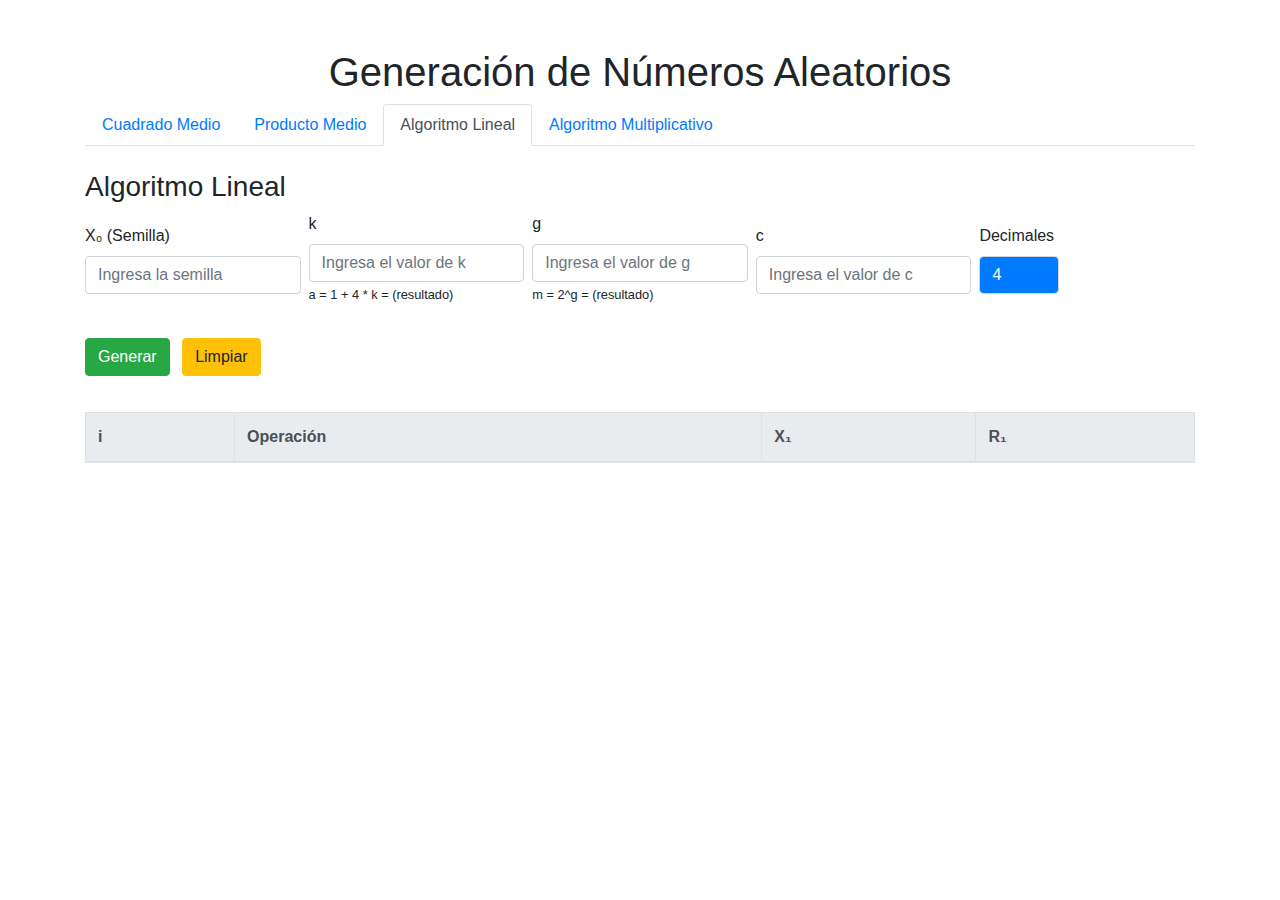
==== lineal.html @ 27ddfdbb "Aplicacion terminada" ====
<!DOCTYPE html>
<html lang="es">
<head>
    <meta charset="UTF-8">
    <meta name="viewport" content="width=device-width, initial-scale=1.0">
    <title>Generación de Números Aleatorios - Algoritmo Lineal</title>
    <link href="https://stackpath.bootstrapcdn.com/bootstrap/4.5.2/css/bootstrap.min.css" rel="stylesheet">
    <link href="css/estilos.css" rel="stylesheet">
</head>
<body>
    <div class="container mt-5">
        <h1 class="text-center">Generación de Números Aleatorios</h1>
        <ul class="nav nav-tabs" id="myTab" role="tablist">
            <li class="nav-item">
                <a class="nav-link" id="cuadrado-medio-tab" href="cuadrado_medio.html" role="tab" aria-controls="cuadrado-medio" aria-selected="false">Cuadrado Medio</a>
            </li>
            <li class="nav-item">
                <a class="nav-link" id="producto-medio-tab" href="producto_medio.html" role="tab" aria-controls="producto-medio" aria-selected="false">Producto Medio</a>
            </li>
            <li class="nav-item">
                <a class="nav-link active" id="lineal-tab" href="" role="tab" aria-controls="lineal" aria-selected="true">Algoritmo Lineal</a>
            </li>
            <li class="nav-item">
                <a class="nav-link" id="multiplicativo-tab" href="multiplicativo.html" role="tab" aria-controls="multiplicativo" aria-selected="false">Algoritmo Multiplicativo</a>
            </li>
        </ul>
        <div class="tab-content" id="myTabContent">
            <div class="tab-pane fade show active" id="lineal" role="tabpanel" aria-labelledby="lineal-tab">
                <div class="mt-4">
                    <h3>Algoritmo Lineal</h3>
                    <form id="linealForm">
                        <div class="input-row d-flex align-items-center">
                            <div class="form-group mr-2">
                                <label for="X0">X₀ (Semilla)</label>
                                <input type="number" class="form-control" id="X0" placeholder="Ingresa la semilla" min="1" required>
                                <div class="invalid-feedback">Por favor ingresa un número entero positivo.</div>
                            </div>
                            <div class="form-group mr-2">
                                <label for="k">k</label>
                                <input type="number" class="form-control" id="k" placeholder="Ingresa el valor de k" min="1" required>
                                <div class="invalid-feedback">Por favor ingresa un número entero positivo.</div>
                                <small id="calculoA">a = 1 + 4 * k = (resultado)</small> <!-- Cálculo de a -->
                            </div>
                            <div class="form-group mr-2">
                                <label for="g">g</label>
                                <input type="number" class="form-control" id="g" placeholder="Ingresa el valor de g" min="1" required>
                                <div class="invalid-feedback">Por favor ingresa un número entero positivo.</div>
                                <small id="calculoM">m = 2^g = (resultado)</small> <!-- Cálculo de m -->
                            </div>
                            <div class="form-group mr-2">
                                <label for="c">c</label>
                                <input type="number" class="form-control" id="c" placeholder="Ingresa el valor de c" min="1" required>
                                <div class="invalid-feedback">Por favor ingresa un número primo.</div>
                            </div>
                            <div class="form-group ml-auto">
                                <label for="decimales">Decimales</label>
                                <input type="number" class="form-control bg-primary text-white" id="decimales" value="4" min="1" max="20" style="width: 80px;" required>
                            </div>
                        </div>
                        <div class="mt-3">
                            <button type="submit" class="btn btn-success mr-2">Generar</button>
                            <button type="reset" class="btn btn-warning">Limpiar</button>
                        </div>
                    </form>
                    
                    <div class="table-container">
                        <table class="table table-bordered mt-3">
                            <thead class="thead-light">
                                <tr>
                                    <th scope="col">i</th>
                                    <th scope="col">Operación</th>
                                    <th scope="col">X₁</th>
                                    <th scope="col">R₁</th>
                                </tr>
                            </thead>
                            <tbody id="resultados">
                                <!-- Las filas se generarán dinámicamente -->
                            </tbody>
                        </table>
                    </div>
                    <div id="mensajeDegeneracion" class="mt-3 text-danger"></div>
                </div>
            </div>
        </div>
    </div>

    <script src="https://code.jquery.com/jquery-3.5.1.slim.min.js"></script>
    <script src="https://cdn.jsdelivr.net/npm/@popperjs/core@2.11.6/dist/umd/popper.min.js"></script>
    <script src="https://stackpath.bootstrapcdn.com/bootstrap/4.5.2/js/bootstrap.min.js"></script>
    <script src="js/lineal.js"></script>
</body>
</html>
---- css/estilos.css ----
/* Ajuste de estilos personalizados */
.input-row {
    display: flex;
    justify-content: space-between;
}

.input-row .form-group {
    flex: 1;
    margin-right: 10px;
}

.input-row .form-group:last-child {
    margin-right: 0;
}

.table-container {
    max-height: 400px;
    overflow-y: auto;
    margin-top: 20px;
}
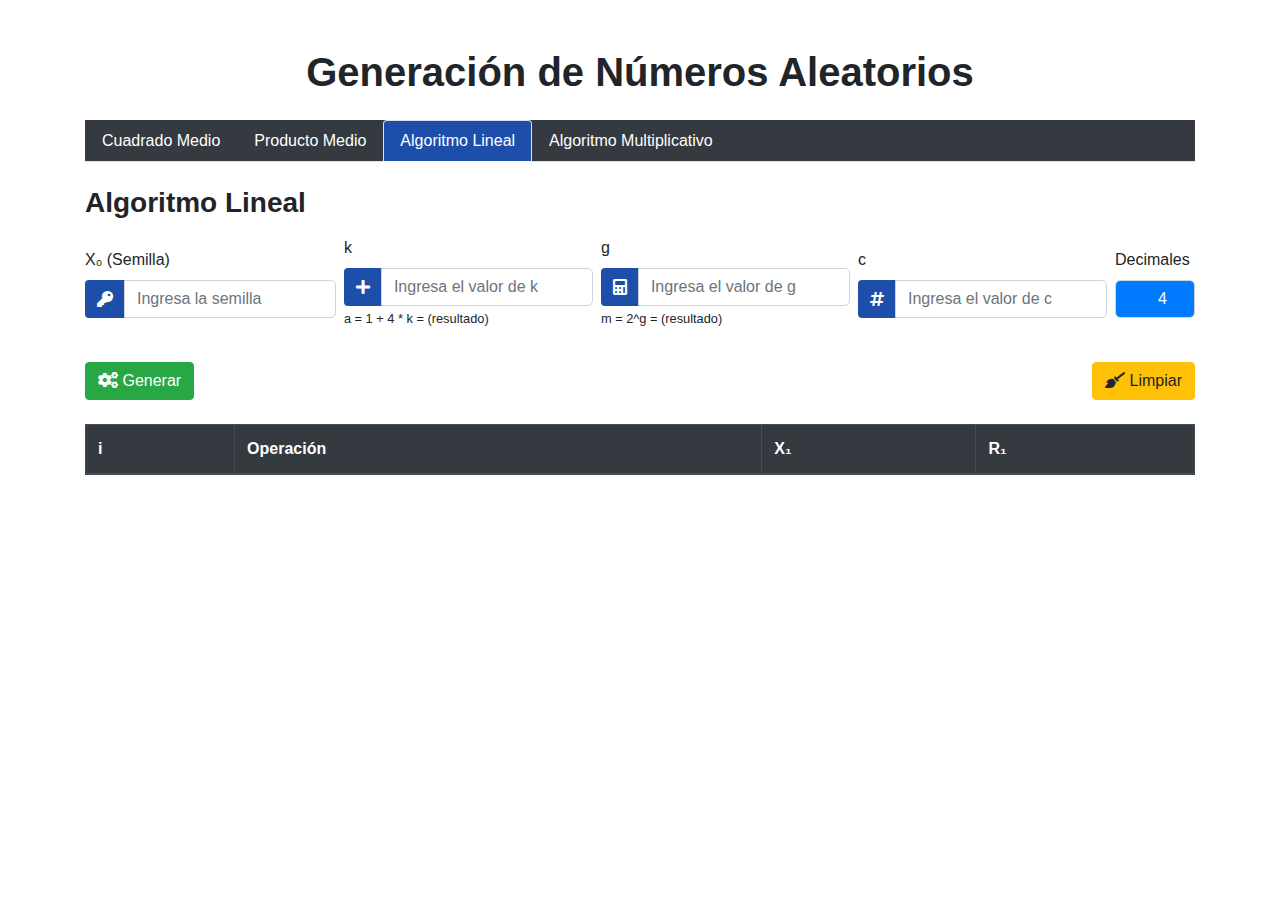
==== commit 0d903445: "IU actualizado" ====
--- a/lineal.html
+++ b/lineal.html
@@ -6,66 +6,87 @@
     <title>Generación de Números Aleatorios - Algoritmo Lineal</title>
     <link href="https://stackpath.bootstrapcdn.com/bootstrap/4.5.2/css/bootstrap.min.css" rel="stylesheet">
     <link href="css/estilos.css" rel="stylesheet">
+    <link rel="stylesheet" href="https://cdnjs.cloudflare.com/ajax/libs/font-awesome/5.15.4/css/all.min.css">
 </head>
 <body>
     <div class="container mt-5">
-        <h1 class="text-center">Generación de Números Aleatorios</h1>
-        <ul class="nav nav-tabs" id="myTab" role="tablist">
+        <h1 class="text-center font-weight-bold mb-4">Generación de Números Aleatorios</h1>
+        <ul class="nav nav-tabs bg-dark text-white" id="myTab" role="tablist">
             <li class="nav-item">
-                <a class="nav-link" id="cuadrado-medio-tab" href="cuadrado_medio.html" role="tab" aria-controls="cuadrado-medio" aria-selected="false">Cuadrado Medio</a>
+                <a class="nav-link text-white" id="cuadrado-medio-tab" href="cuadrado_medio.html" role="tab" aria-controls="cuadrado-medio" aria-selected="false">Cuadrado Medio</a>
             </li>
             <li class="nav-item">
-                <a class="nav-link" id="producto-medio-tab" href="producto_medio.html" role="tab" aria-controls="producto-medio" aria-selected="false">Producto Medio</a>
+                <a class="nav-link text-white" id="producto-medio-tab" href="producto_medio.html" role="tab" aria-controls="producto-medio" aria-selected="false">Producto Medio</a>
             </li>
             <li class="nav-item">
-                <a class="nav-link active" id="lineal-tab" href="" role="tab" aria-controls="lineal" aria-selected="true">Algoritmo Lineal</a>
+                <a class="nav-link active text-white" id="lineal-tab" href="" role="tab" aria-controls="lineal" aria-selected="true">Algoritmo Lineal</a>
             </li>
             <li class="nav-item">
-                <a class="nav-link" id="multiplicativo-tab" href="multiplicativo.html" role="tab" aria-controls="multiplicativo" aria-selected="false">Algoritmo Multiplicativo</a>
+                <a class="nav-link text-white" id="multiplicativo-tab" href="multiplicativo.html" role="tab" aria-controls="multiplicativo" aria-selected="false">Algoritmo Multiplicativo</a>
             </li>
         </ul>
         <div class="tab-content" id="myTabContent">
             <div class="tab-pane fade show active" id="lineal" role="tabpanel" aria-labelledby="lineal-tab">
                 <div class="mt-4">
-                    <h3>Algoritmo Lineal</h3>
-                    <form id="linealForm">
+                    <h3 class="font-weight-bold">Algoritmo Lineal</h3>
+                    <form id="linealForm" class="mt-3">
                         <div class="input-row d-flex align-items-center">
-                            <div class="form-group mr-2">
+                            <div class="form-group mr-2 position-relative">
                                 <label for="X0">X₀ (Semilla)</label>
-                                <input type="number" class="form-control" id="X0" placeholder="Ingresa la semilla" min="1" required>
+                                <div class="input-group">
+                                    <div class="input-group-prepend">
+                                        <span class="input-group-text"><i class="fas fa-key"></i></span>
+                                    </div>
+                                    <input type="number" class="form-control" id="X0" placeholder="Ingresa la semilla" min="1" required>
+                                </div>
                                 <div class="invalid-feedback">Por favor ingresa un número entero positivo.</div>
                             </div>
-                            <div class="form-group mr-2">
+                            <div class="form-group mr-2 position-relative">
                                 <label for="k">k</label>
-                                <input type="number" class="form-control" id="k" placeholder="Ingresa el valor de k" min="1" required>
+                                <div class="input-group">
+                                    <div class="input-group-prepend">
+                                        <span class="input-group-text"><i class="fas fa-plus"></i></span>
+                                    </div>
+                                    <input type="number" class="form-control" id="k" placeholder="Ingresa el valor de k" min="1" required>
+                                </div>
+                                <small id="calculoA">a = 1 + 4 * k = (resultado)</small>
                                 <div class="invalid-feedback">Por favor ingresa un número entero positivo.</div>
-                                <small id="calculoA">a = 1 + 4 * k = (resultado)</small> <!-- Cálculo de a -->
                             </div>
-                            <div class="form-group mr-2">
+                            <div class="form-group mr-2 position-relative">
                                 <label for="g">g</label>
-                                <input type="number" class="form-control" id="g" placeholder="Ingresa el valor de g" min="1" required>
+                                <div class="input-group">
+                                    <div class="input-group-prepend">
+                                        <span class="input-group-text"><i class="fas fa-calculator"></i></span>
+                                    </div>
+                                    <input type="number" class="form-control" id="g" placeholder="Ingresa el valor de g" min="1" required>
+                                </div>
+                                <small id="calculoM">m = 2^g = (resultado)</small>
                                 <div class="invalid-feedback">Por favor ingresa un número entero positivo.</div>
-                                <small id="calculoM">m = 2^g = (resultado)</small> <!-- Cálculo de m -->
                             </div>
-                            <div class="form-group mr-2">
+                            <div class="form-group mr-2 position-relative">
                                 <label for="c">c</label>
-                                <input type="number" class="form-control" id="c" placeholder="Ingresa el valor de c" min="1" required>
+                                <div class="input-group">
+                                    <div class="input-group-prepend">
+                                        <span class="input-group-text"><i class="fas fa-hashtag"></i></span>
+                                    </div>
+                                    <input type="number" class="form-control" id="c" placeholder="Ingresa el valor de c" min="1" required>
+                                </div>
                                 <div class="invalid-feedback">Por favor ingresa un número primo.</div>
                             </div>
                             <div class="form-group ml-auto">
                                 <label for="decimales">Decimales</label>
-                                <input type="number" class="form-control bg-primary text-white" id="decimales" value="4" min="1" max="20" style="width: 80px;" required>
+                                <input type="number" class="form-control bg-primary text-white text-right" id="decimales" value="4" min="1" max="20" style="width: 80px;" required>
                             </div>
                         </div>
-                        <div class="mt-3">
-                            <button type="submit" class="btn btn-success mr-2">Generar</button>
-                            <button type="reset" class="btn btn-warning">Limpiar</button>
+                        <div class="mt-3 d-flex justify-content-between">
+                            <button type="submit" class="btn btn-success"><i class="fas fa-cogs"></i> Generar</button>
+                            <button type="reset" class="btn btn-warning"><i class="fas fa-broom"></i> Limpiar</button>
                         </div>
                     </form>
                     
-                    <div class="table-container">
-                        <table class="table table-bordered mt-3">
-                            <thead class="thead-light">
+                    <div class="table-container mt-4">
+                        <table class="table table-striped table-bordered">
+                            <thead class="thead-dark">
                                 <tr>
                                     <th scope="col">i</th>
                                     <th scope="col">Operación</th>
--- a/css/estilos.css
+++ b/css/estilos.css
@@ -1,20 +1,184 @@
-/* Ajuste de estilos personalizados */
-.input-row {
+* {
+    margin: 0;
+    padding: 0;
+    box-sizing: border-box;
+}
+
+body {
+    font-family: 'Open Sans', sans-serif;
+}
+
+header {
+    width: 100%;
+    height: 470px;
+    background: linear-gradient(to right, hsla(240, 46%, 5%, 0.4599), hsla(244, 8%, 38%, 0.664)), url(../img/portada_2.jpg);
+    background-size: cover;
+    background-attachment: fixed;
+    position: relative;
+}
+
+.titulo {
+    color: #108680;
+    font-size: 30px;
+    text-align: center;
+    margin-bottom: 60px;
+}
+
+
+.textos-header {
+    display: flex;
+    height: 430px;
+    width: 100%;
+    align-items: center;
+    justify-content: center;
+    flex-direction: column;
+    text-align: center;
+}
+
+.textos-header h1 {
+    font-size: 35px;
+    color: #fff;
+}
+
+.textos-header h2 {
+    font-size: 25px;
+    color: #fff;
+}
+
+.wave {
+    position: absolute;
+    bottom: 0;
+    width: 100%;
+}
+
+.portafolio {
+    background: #f2f2f2;
+    text-align: center;
+    padding: 40px 0;
+}
+
+/* About us */
+
+main .sobre-nosotros {
+    padding: 30px 0 60px 0;
+}
+
+.contenedor-sobre-nosotros {
+    display: flex;
+    justify-content: space-evenly;
+}
+
+.imagen-about-us {
+    width: 28%;
+    height: 350px;
+    border-radius: 8%;
+}
+
+.sobre-nosotros .contenido-textos {
+    width: 48%;
+}
+
+.contenido-textos h3 {
+    margin-bottom: 15px;
+}
+
+.contenido-textos h3 span {
+    background: #1d4eaa;
+    color: #fff;
+    border-radius: 50%;
+    display: inline-block;
+    text-align: center;
+    width: 30px;
+    height: 30px;
+    padding: 2px;
+    box-shadow: 0 0 6px 0 rgba(0, 0, 0, .5);
+    margin-right: 5px;
+}
+
+.contenido-textos p {
+    padding: 0px 0px 30px 15px;
+    font-weight: 300;
+    text-align: justify;
+}
+
+
+.galeria-port {
     display: flex;
     justify-content: space-between;
+    align-items: flex-start;
+    gap: 20px;
+    padding: 0 40px;
+    flex-wrap: wrap;
 }
 
-.input-row .form-group {
-    flex: 1;
-    margin-right: 10px;
+.algoritmo-card {
+    flex: 0 0 20%;
+    display: flex;
+    flex-direction: column;
+    align-items: center;
+    margin-bottom: 20px;
 }
 
-.input-row .form-group:last-child {
-    margin-right: 0;
+.imagen-port {
+    width: 100%;
+    height: 400px;
+    overflow: hidden;
+    position: relative;
+    cursor: pointer;
+    box-shadow: 0 0 6px 0 rgba(0, 0, 0, .5);
 }
 
+.imagen-port > img {
+    width: 100%;
+    height: 100%;
+    object-fit: cover;
+    display: block;
+}
+
+.hover-galeria {
+    position: absolute;
+    width: 100%;
+    height: 100%;
+    top: 0;
+    left: 0;
+    background: hsla(216, 56%, 37%, 0.664);
+    display: flex;
+    justify-content: center;
+    align-items: center;
+    flex-direction: column;
+    opacity: 0;
+    transition: opacity .5s;
+}
+
+.imagen-port:hover .hover-galeria {
+    opacity: 1;
+}
+
+.nombre-algoritmo {
+    font-size: 16px;
+    font-weight: bold;
+    margin-top: 10px;
+    color: #333;
+    text-align: center;
+}
+
+
+/* Ajustes adicionales */
 .table-container {
-    max-height: 400px;
-    overflow-y: auto;
     margin-top: 20px;
 }
+
+.input-group-text {
+    background-color: #1d4eaa;
+    color: #fff;
+    border: none;
+}
+
+.nav-tabs .nav-link.active {
+    background-color: #1d4eaa;
+    color: #fff !important;
+}
+
+.form-control {
+    border-radius: 5px;
+}
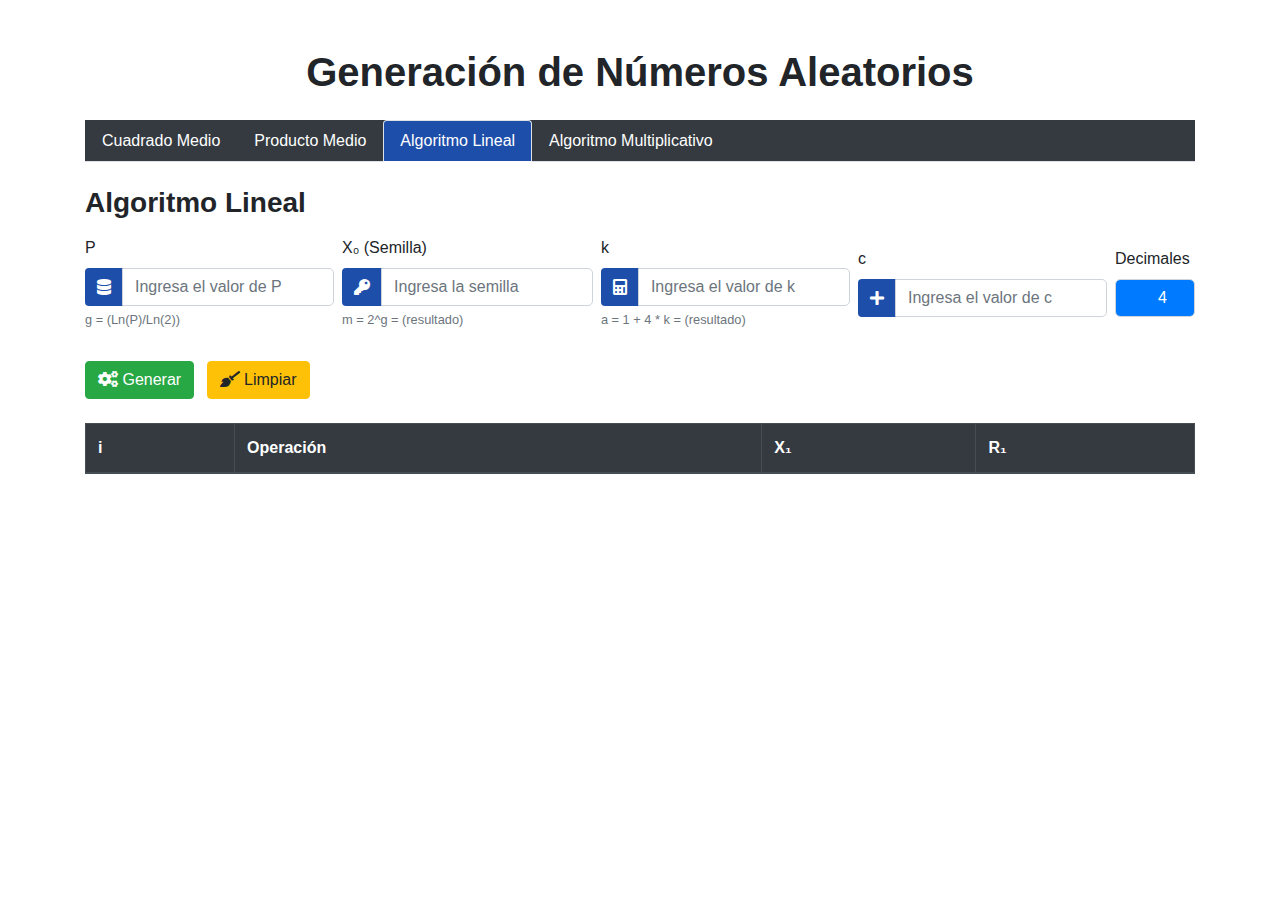
==== commit 3d593f48: "Actualizando algoritmo lineal" ====
--- a/lineal.html
+++ b/lineal.html
@@ -32,6 +32,17 @@
                     <form id="linealForm" class="mt-3">
                         <div class="input-row d-flex align-items-center">
                             <div class="form-group mr-2 position-relative">
+                                <label for="P">P</label>
+                                <div class="input-group">
+                                    <div class="input-group-prepend">
+                                        <span class="input-group-text"><i class="fas fa-database"></i></span>
+                                    </div>
+                                    <input type="number" class="form-control" id="P" placeholder="Ingresa el valor de P" min="1" required>
+                                </div>
+                                <div class="invalid-feedback">Por favor ingresa un número entero positivo.</div>
+                                <small id="calculoG" class="form-text text-muted">g = (Ln(P)/Ln(2)) </small>
+                            </div>
+                            <div class="form-group mr-2 position-relative">
                                 <label for="X0">X₀ (Semilla)</label>
                                 <div class="input-group">
                                     <div class="input-group-prepend">
@@ -40,38 +51,28 @@
                                     <input type="number" class="form-control" id="X0" placeholder="Ingresa la semilla" min="1" required>
                                 </div>
                                 <div class="invalid-feedback">Por favor ingresa un número entero positivo.</div>
+                                <small id="calculoM" class="form-text text-muted">m = 2^g = (resultado)</small>
                             </div>
                             <div class="form-group mr-2 position-relative">
                                 <label for="k">k</label>
                                 <div class="input-group">
                                     <div class="input-group-prepend">
-                                        <span class="input-group-text"><i class="fas fa-plus"></i></span>
+                                        <span class="input-group-text"><i class="fas fa-calculator"></i></span>
                                     </div>
                                     <input type="number" class="form-control" id="k" placeholder="Ingresa el valor de k" min="1" required>
                                 </div>
-                                <small id="calculoA">a = 1 + 4 * k = (resultado)</small>
                                 <div class="invalid-feedback">Por favor ingresa un número entero positivo.</div>
-                            </div>
-                            <div class="form-group mr-2 position-relative">
-                                <label for="g">g</label>
-                                <div class="input-group">
-                                    <div class="input-group-prepend">
-                                        <span class="input-group-text"><i class="fas fa-calculator"></i></span>
-                                    </div>
-                                    <input type="number" class="form-control" id="g" placeholder="Ingresa el valor de g" min="1" required>
-                                </div>
-                                <small id="calculoM">m = 2^g = (resultado)</small>
-                                <div class="invalid-feedback">Por favor ingresa un número entero positivo.</div>
+                                <small id="calculoA" class="form-text text-muted">a = 1 + 4 * k = (resultado)</small>
                             </div>
                             <div class="form-group mr-2 position-relative">
                                 <label for="c">c</label>
                                 <div class="input-group">
                                     <div class="input-group-prepend">
-                                        <span class="input-group-text"><i class="fas fa-hashtag"></i></span>
+                                        <span class="input-group-text"><i class="fas fa-plus"></i></span>
                                     </div>
                                     <input type="number" class="form-control" id="c" placeholder="Ingresa el valor de c" min="1" required>
                                 </div>
-                                <div class="invalid-feedback">Por favor ingresa un número primo.</div>
+                                <div class="invalid-feedback">Por favor ingresa un número entero positivo.</div>
                             </div>
                             <div class="form-group ml-auto">
                                 <label for="decimales">Decimales</label>
@@ -79,8 +80,10 @@
                             </div>
                         </div>
                         <div class="mt-3 d-flex justify-content-between">
-                            <button type="submit" class="btn btn-success"><i class="fas fa-cogs"></i> Generar</button>
-                            <button type="reset" class="btn btn-warning"><i class="fas fa-broom"></i> Limpiar</button>
+                            <div>
+                                <button type="submit" class="btn btn-success mr-2"><i class="fas fa-cogs"></i> Generar</button>
+                                <button type="reset" class="btn btn-warning"><i class="fas fa-broom"></i> Limpiar</button>
+                            </div>
                         </div>
                     </form>
                     
--- a/css/estilos.css
+++ b/css/estilos.css
@@ -164,9 +164,13 @@
 
 
 /* Ajustes adicionales */
+/* Ajustes para la tabla */
 .table-container {
     margin-top: 20px;
+    max-height: 400px; /* Limita la altura máxima del contenedor de la tabla */
+    overflow-y: auto; /* Añade barra de desplazamiento vertical */
 }
+
 
 .input-group-text {
     background-color: #1d4eaa;
